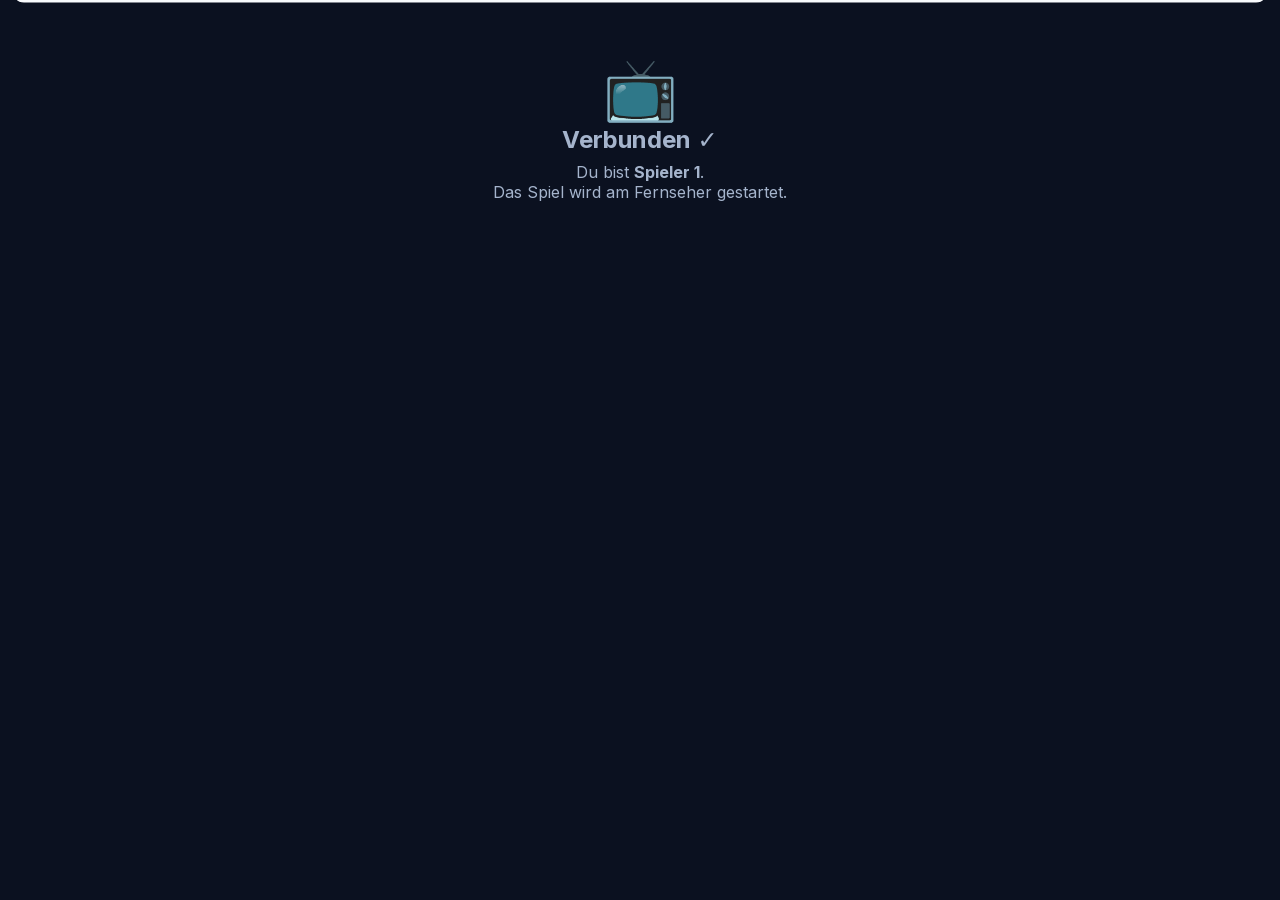
==== controller/index.html @ 582acfef "Kiez-Könige 1.0: Tycoon-Duell für Fire TV mit Handy-Controllern Co-Authored-By: Claude Opus 5.5 <nor" ====
<!DOCTYPE html>
<html lang="de">
<head>
<meta charset="UTF-8">
<meta name="viewport" content="width=device-width, initial-scale=1, maximum-scale=1, user-scalable=no, viewport-fit=cover">
<meta name="theme-color" content="#0b1120">
<title>Kiez-Könige · Controller</title>
<link rel="stylesheet" href="/game/inter.css">
<style>
:root { --c: #22d3ee; --bg: #0b1120; --card: #16213a; --line: #2a3a5c; --mute: #a5b4cc; --good: #4ade80; --bad: #f87171; --gold: #facc15; }
* { box-sizing: border-box; margin: 0; padding: 0; -webkit-tap-highlight-color: transparent; }
html, body { background: var(--bg); color: #f8fafc; font-family: Inter, system-ui, sans-serif; font-size: 16px; min-height: 100%; }
body { padding: 12px 12px calc(96px + env(safe-area-inset-bottom)); user-select: none; -webkit-user-select: none; }
.top { display: flex; align-items: center; gap: 10px; padding: 10px 12px; border-radius: 16px; background: var(--card); border: 2px solid var(--c); }
.top .nm { font-weight: 900; font-size: 19px; color: var(--c); flex: 1; }
.top .cash { font-weight: 900; font-size: 22px; }
.sub { font-size: 13px; color: var(--mute); font-weight: 600; }
.row { display: flex; gap: 8px; align-items: center; }
.chips { display: flex; gap: 6px; flex-wrap: wrap; margin: 8px 0; }
.chip { font-size: 13px; font-weight: 800; padding: 4px 10px; border-radius: 99px; background: #0b1220; border: 1px solid var(--line); }
.card { background: var(--card); border: 1px solid var(--line); border-radius: 16px; padding: 12px; margin-top: 10px; }
.map { display: grid; grid-template-columns: repeat(4, 1fr); gap: 5px; margin-top: 10px; }
.cell { aspect-ratio: 1; border-radius: 12px; border: 3px solid transparent; display: flex; flex-direction: column; align-items: center; justify-content: center; font-size: 24px; position: relative; }
.cell .lv { position: absolute; bottom: 2px; right: 5px; font-size: 10px; font-weight: 900; }
.cell .tag { font-size: 9px; font-weight: 800; opacity: .75; }
.cell.sel { outline: 4px solid #fff; outline-offset: 1px; }
.cell.gap-r { margin-right: 6px; } .cell.gap-b { margin-bottom: 6px; }
button { font: inherit; font-weight: 800; color: #fff; background: #1e293b; border: 2px solid var(--line); border-radius: 14px; padding: 12px; cursor: pointer; }
button:active { transform: scale(.97); filter: brightness(1.2); }
button.p { background: var(--c); border-color: var(--c); color: #0b1120; }
button.gold { background: linear-gradient(135deg, #fde047, #f59e0b); border-color: #f59e0b; color: #1c1917; }
button.dis { opacity: .4; }
.sheet { position: fixed; inset: 0; background: rgba(3,7,18,.8); display: flex; align-items: flex-end; z-index: 40; padding: 12px; }
.sheet .card { width: 100%; display: flex; flex-direction: column; gap: 10px; }
.sheet button { padding: 16px; font-size: 18px; }
button.red { background: #3b1219; border-color: #7f1d1d; color: #fecaca; }
.blist { display: flex; flex-direction: column; gap: 6px; margin-top: 8px; }
.blist button { display: flex; align-items: center; gap: 10px; text-align: left; padding: 9px 12px; }
.blist .ico { font-size: 26px; width: 32px; text-align: center; }
.blist .nm2 { flex: 1; }
.blist .fc { font-size: 12px; text-align: right; color: var(--mute); }
.price { display: flex; align-items: center; gap: 10px; margin: 10px 0; }
.price button { width: 64px; height: 56px; font-size: 28px; }
.price .v { flex: 1; text-align: center; font-size: 30px; font-weight: 900; }
.stat { display: flex; justify-content: space-between; padding: 3px 0; font-size: 15px; }
.foot { position: fixed; left: 0; right: 0; bottom: 0; padding: 10px 12px calc(10px + env(safe-area-inset-bottom)); background: rgba(11,17,32,.96); border-top: 1px solid var(--line); display: flex; gap: 8px; }
.foot button { flex: 1; padding: 14px 6px; font-size: 15px; }
.big { font-size: 44px; font-weight: 900; text-align: center; }
.center { text-align: center; }
.toast { position: fixed; left: 12px; right: 12px; top: 12px; background: #f8fafc; color: #0f172a; font-weight: 800; padding: 12px 14px; border-radius: 14px; transform: translateY(-140%); transition: transform .25s; z-index: 9; text-align: center; }
.toast.on { transform: none; }
.toast.bad { background: #fecaca; }
.bar { height: 12px; background: #0b1220; border-radius: 99px; overflow: hidden; border: 1px solid var(--line); margin-top: 10px; }
.bar i { display: block; height: 100%; background: linear-gradient(90deg, #fbbf24, #f97316); }
.tip { font-size: 15px; margin-top: 6px; }
.off { padding: 40px 10px; text-align: center; color: var(--mute); }
</style>
</head>
<body>
<div id="root"><div class="off">Verbinde mit dem Fernseher …</div></div>
<div id="toast" class="toast"></div>
<script src="/game/data.js"></script>
<script>
(function () {
    var K = window.KKDATA;
    var P = +(new URLSearchParams(location.search).get('p') || 1);
    var S = null, lastMsg = 0, lastJson = '', fails = 0, confirmSell = -1, bankOpen = false;
    var root = document.getElementById('root');

    function eur(n) { var neg = n < 0; n = Math.abs(Math.round(n)); return (neg ? '−' : '') + String(n).replace(/\B(?=(\d{3})+(?!\d))/g, '.') + ' €'; }
    function sgn(n) { return (n >= 0 ? '+' : '−') + eur(Math.abs(n)); }
    function pr(x) { return x.toFixed(2).replace('.', ',') + ' €'; }
    function esc(t) { return String(t).replace(/&/g, '&amp;').replace(/</g, '&lt;').replace(/>/g, '&gt;'); }
    function send(o) { o.p = P; fetch('/api/in', { method: 'POST', body: JSON.stringify(o), headers: { 'Content-Type': 'application/json' } }).catch(function () { }); }
    var tt = null;
    function toast(m, bad) { var el = document.getElementById('toast'); el.textContent = m; el.className = 'toast on' + (bad ? ' bad' : ''); clearTimeout(tt); tt = setTimeout(function () { el.className = 'toast'; }, 2200); }
    function buzz(ms) { try { navigator.vibrate && navigator.vibrate(ms); } catch (e) { } }

    function poll() {
        fetch('/api/state?p=' + P, { cache: 'no-store' }).then(function (r) { return r.text(); }).then(function (t) {
            fails = 0;
            if (t !== lastJson) { lastJson = t; try { S = JSON.parse(t); } catch (e) { S = {}; } render(); }
        }).catch(function () { fails++; if (fails > 6) root.innerHTML = '<div class="off">Keine Verbindung zum Fernseher.<br>Gleiches WLAN? Ist das Spiel am Fernseher offen?</div>'; });
    }
    send({ cmd: 'hello' });
    setInterval(poll, 350); poll();

    function plotName(id) { var p = K.plots[id]; return K.districts[p.d].short + ' ' + 'ABCD'[p.gy] + (p.gx + 1); }

    function render() {
        if (!S || !S.phase || !S.me) {
            var ph = S && S.phase;
            root.innerHTML = '<div class="off"><div style="font-size:60px">📺</div><h2>Verbunden ✓</h2><p style="margin-top:8px">Du bist <b>Spieler ' + P + '</b>.<br>' + (ph === 'setup' || ph === 'title' || !ph ? 'Das Spiel wird am Fernseher gestartet.' : 'Gleich geht’s los …') + '</p></div>';
            return;
        }
        var me = S.me;
        document.documentElement.style.setProperty('--c', me.color);
        if (S.msg && S.msg.n !== lastMsg) { if (lastMsg) { toast(S.msg.text, !S.msg.ok); buzz(S.msg.ok ? 25 : [40, 40, 40]); } lastMsg = S.msg.n; }
        var w = K.weather[S.weather], f = K.weather[S.forecast];
        var h = '<div class="top"><div class="nm">' + esc(me.name) + '<div class="sub">Tag ' + S.day + '/' + S.days + ' · ' + S.dow + '</div></div><div style="text-align:right"><div class="cash">' + eur(me.cash) + '</div><div class="sub">Vermögen ' + eur(me.wealth) + '</div></div></div>';
        h += '<div class="chips"><span class="chip">' + w.icon + ' ' + w.name + '</span><span class="chip">morgen ' + f.icon + '</span>' + (me.mkt ? '<span class="chip">📣 ' + me.mkt + ' T.</span>' : '') + (me.loan ? '<span class="chip" style="color:#fca5a5">Kredit ' + eur(me.loan) + '</span>' : '') +
            '<span class="chip" style="color:' + S.rival.color + '">' + esc(S.rival.name) + ': ' + eur(S.rival.wealth) + '</span>' + (S.timeLeft !== null && S.phase === 'plan' ? '<span class="chip">⏱ ' + S.timeLeft + ' s</span>' : '') + '</div>';
        if (S.event && S.phase === 'plan') h += '<div class="card" style="border-color:#854d0e"><b>' + S.event.icon + ' ' + esc(S.event.title) + '</b><div class="sub" style="margin-top:4px">' + esc(S.event.text) + '</div></div>';
        var foot = '';

        if (S.phase === 'plan' && S.control !== 'phones') {
            h += '<div class="off">Diese Partie wird mit der <b>Fernbedienung</b> gespielt.<br>Schau auf den Fernseher 📺</div>';
        } else if (S.phase === 'plan') {
            h += mapHtml();
            h += plotHtml();
            if (bankOpen) h += '<div class="sheet"><div class="card"><h2>🏦 Bank</h2><p class="sub" style="margin:6px 0 12px">Kredit: <b>' + eur(me.loan) + '</b> von max. ' + eur(K.loanMax) + ' · 0,5 % Zinsen pro Tag</p>' +
                '<button class="gold' + (me.loan >= K.loanMax ? ' dis' : '') + '" data-c="loan">+ ' + eur(K.loanStep) + ' leihen</button>' +
                '<button class="' + (!me.loan || me.cash < Math.min(me.loan, K.loanStep) ? 'dis' : '') + '" data-c="repay">' + eur(Math.min(me.loan || K.loanStep, K.loanStep)) + ' zurückzahlen</button>' +
                '<button data-c="bankclose">Schließen</button></div></div>';
            foot = '<button class="' + (me.mkt ? 'dis' : '') + '" data-c="marketing">📣 Werbung<br><span class="sub">' + eur(K.marketing.cost) + '</span></button>' +
                '<button data-c="bank">🏦 Bank<br><span class="sub">' + (me.loan ? 'Kredit ' + eur(me.loan) : '+' + eur(K.loanStep)) + '</span></button>' +
                (me.ready ? '<button data-c="unready">✓ Fertig<br><span class="sub">tippen = weiter planen</span></button>' : '<button class="gold" data-c="ready">Fertig ✓<br><span class="sub">Tag starten</span></button>');
        } else if (S.phase === 'day') {
            var t = S.live ? S.live.t : 0;
            h += '<div class="card center"><div class="sub">Umsatz heute</div><div class="big">' + eur(S.live ? S.live.rev : 0) + '</div><div class="bar"><i style="width:' + (t * 100) + '%"></i></div><p style="margin-top:12px">Schau auf den Fernseher – deine Kundschaft ist unterwegs! 🚶‍♀️🚶</p></div>';
        } else if (S.phase === 'evening') {
            var r = S.report || { rev: 0, profit: 0, tips: [] };
            h += '<div class="card center"><div class="sub">Gewinn heute</div><div class="big" style="color:' + (r.profit >= 0 ? 'var(--good)' : 'var(--bad)') + '">' + sgn(r.profit) + '</div><div class="sub">Umsatz ' + eur(r.rev) + ' · ' + r.sales + ' Kunden' + (r.lost ? ' · ' + r.lost + ' leer ausgegangen' : '') + '</div></div>' +
                (r.tips.length ? '<div class="card">' + r.tips.map(function (x) { return '<div class="tip">💡 ' + esc(x) + '</div>'; }).join('') + '</div>' : '');
            foot = '<button class="gold" data-c="next">Weiter ☀️</button>';
        } else if (S.phase === 'end') {
            h += '<div class="off" style="color:#fff"><div style="font-size:80px">' + (S.win === 'win' ? '👑' : S.win === 'draw' ? '🤝' : '💪') + '</div><h2>' + (S.win === 'win' ? 'Du bist Kiez-König!' : S.win === 'draw' ? 'Unentschieden!' : 'Knapp vorbei – Revanche?') + '</h2><p style="margin-top:8px">Vermögen: <b>' + eur(me.wealth) + '</b></p></div>';
            foot = '<button class="gold" data-c="next">Revanche! 🔁</button>';
        } else if (S.phase === 'lobby') {
            h += '<div class="off" style="color:#fff"><div style="font-size:60px">✅</div><h2>Verbunden!</h2><p style="margin-top:8px">Warte auf die anderen …</p></div>';
            foot = '<button class="gold" data-c="next">Spiel starten ▶</button>';
        } else {
            h += '<div class="off">Schau auf den Fernseher 📺</div>';
        }
        root.innerHTML = h;
        var fe = document.querySelector('.foot');
        if (foot) { if (!fe) { fe = document.createElement('div'); fe.className = 'foot'; document.body.appendChild(fe); } fe.innerHTML = foot; }
        else if (fe) fe.remove();
    }

    function mapHtml() {
        var me = S.me, out = '<div class="map">';
        S.plots.forEach(function (pl, i) {
            var kp = K.plots[i], D = K.districts[kp.d];
            var bg = pl.owner >= 0 ? (pl.owner === me.i ? me.color : S.rival.color) : D.ground;
            var style = 'background:' + (pl.owner >= 0 ? bg + '33' : D.ground) + ';border-color:' + (pl.owner >= 0 ? bg : D.color + '55');
            var cls = 'cell' + (me.sel === i ? ' sel' : '') + (kp.gx === 1 ? ' gap-r' : '') + (kp.gy === 1 ? ' gap-b' : '');
            out += '<div class="' + cls + '" style="' + style + '" data-sel="' + i + '">' + (pl.type ? K.types[pl.type].icon + '<span class="lv" style="color:' + bg + '">' + '★'.repeat(pl.level + 1) + '</span>' : '<span class="tag" style="color:' + D.color + '">' + D.short + '</span><span style="font-size:18px;opacity:.6">＋</span>') + '</div>';
        });
        return out + '</div>';
    }
    function plotHtml() {
        var me = S.me, id = me.sel, pl = S.plots[id], kp = K.plots[id], D = K.districts[kp.d];
        var h = '<div class="card"><div class="row" style="justify-content:space-between"><b style="font-size:18px">' + plotName(id) + (kp.corner ? ' · Ecke' : '') + '</b><span class="chip" style="color:' + D.color + '">' + D.name + '</span></div><div class="sub" style="margin-top:3px">' + D.who + ' · ' + D.hint + '</div>';
        if (pl.owner === -1) {
            h += '<div class="blist">' + K.typeOrder.map(function (t) {
                var ty = K.types[t], fc = S.forecast2 && S.forecast2[t], poor = me.cash < ty.build;
                return '<button class="' + (poor ? 'dis' : '') + '" data-c="build" data-t="' + t + '"><span class="ico">' + ty.icon + '</span><span class="nm2">' + ty.name + '<br><span class="sub">' + eur(ty.build) + '</span></span><span class="fc">' + (fc ? '~' + fc.sales + ' Kunden<br><b style="color:' + (fc.profit >= 0 ? 'var(--good)' : 'var(--bad)') + '">' + sgn(fc.profit) + '/Tag</b>' : '') + '</span></button>';
            }).join('') + '</div>';
        } else if (pl.owner === me.i) {
            var t = K.types[pl.type], l = pl.last, up = pl.level < 2 ? t.up[pl.level] : null;
            h += '<div class="row" style="margin-top:8px"><span style="font-size:36px">' + t.icon + '</span><div><b style="font-size:18px">' + t.name + '</b><div class="sub">' + K.levelNames[pl.level] + ' · bis ' + t.cap[pl.level] + ' Kunden/Tag</div></div></div>' +
                '<div class="price"><button data-c="price" data-d="-1">−</button><div class="v">' + pr(pl.price) + '<div class="sub">üblich ' + pr(t.ref) + '</div></div><button data-c="price" data-d="1">+</button></div>' +
                (l ? '<div class="stat"><span>Gestern verkauft</span><b>' + l.sales + ' / ' + l.cap + '</b></div>' + (l.lost ? '<div class="stat"><span>Leer ausgegangen</span><b style="color:var(--bad)">' + l.lost + '</b></div>' : '') + '<div class="stat"><span>Gewinn gestern</span><b style="color:' + (l.profit >= 0 ? 'var(--good)' : 'var(--bad)') + '">' + sgn(l.profit) + '</b></div>' : '<div class="sub">Öffnet heute zum ersten Mal.</div>') +
                '<div class="row" style="margin-top:10px"><button style="flex:1.4" class="' + (up === null || me.cash < up ? 'dis' : 'p') + '" data-c="upgrade">' + (up === null ? 'Voll ausgebaut' : 'Ausbauen ' + eur(up)) + '</button>' +
                '<button style="flex:1" class="red" data-c="sell">' + (confirmSell === id ? 'Wirklich? ✓' : 'Verkaufen') + '</button></div>';
        } else {
            var tt = K.types[pl.type];
            h += '<div class="row" style="margin-top:8px"><span style="font-size:36px">' + tt.icon + '</span><div><b style="color:' + S.rival.color + '">' + tt.name + ' von ' + esc(S.rival.name) + '</b><div class="sub">' + K.levelNames[pl.level] + ' · ' + pr(pl.price) + (pl.last ? ' · gestern ' + pl.last.sales + ' Kunden' : '') + '</div></div></div>';
        }
        return h + '</div>';
    }

    document.addEventListener('click', function (e) {
        var c = e.target.closest('[data-sel]');
        if (c) { var id = +c.getAttribute('data-sel'); S.me.sel = id; confirmSell = -1; send({ cmd: 'sel', plot: id }); render(); buzz(10); return; }
        var b = e.target.closest('[data-c]'); if (!b) return;
        var cmd = b.getAttribute('data-c'), sel = S && S.me ? S.me.sel : 0;
        if (b.classList.contains('dis')) { if (cmd === 'loan' || cmd === 'repay') { toast(cmd === 'loan' ? 'Mehr Kredit gibt die Bank nicht.' : 'Nichts zu tilgen oder zu wenig Geld.', true); return; } toast(cmd === 'build' ? 'Zu wenig Geld – Kredit gibt es bei der Bank.' : 'Geht gerade nicht.', true); buzz([40, 40, 40]); return; }
        if (cmd === 'build') send({ cmd: 'build', plot: sel, type: b.getAttribute('data-t') });
        else if (cmd === 'price') send({ cmd: 'price', plot: sel, d: +b.getAttribute('data-d') });
        else if (cmd === 'upgrade') send({ cmd: 'upgrade', plot: sel });
        else if (cmd === 'sell') { if (confirmSell === sel) { send({ cmd: 'sell', plot: sel }); confirmSell = -1; } else { confirmSell = sel; render(); return; } }
        else if (cmd === 'bank') { bankOpen = true; render(); }
        else if (cmd === 'bankclose') { bankOpen = false; render(); return; }
        else if (cmd === 'loan' || cmd === 'repay') { send({ cmd: cmd }); bankOpen = false; render(); }
        else send({ cmd: cmd });
        buzz(15);
    });
})();
</script>
</body>
</html>
---- game/inter.css ----
@font-face {
  font-family: 'Inter';
  font-style: normal;
  font-weight: 400;
  font-display: swap;
  src: url(fonts/inter-0.woff2) format('woff2');
  unicode-range: U+0100-02BA, U+02BD-02C5, U+02C7-02CC, U+02CE-02D7, U+02DD-02FF, U+0304, U+0308, U+0329, U+1D00-1DBF, U+1E00-1E9F, U+1EF2-1EFF, U+2020, U+20A0-20AB, U+20AD-20C4, U+2113, U+2C60-2C7F, U+A720-A7FF;
}
@font-face {
  font-family: 'Inter';
  font-style: normal;
  font-weight: 400;
  font-display: swap;
  src: url(fonts/inter-1.woff2) format('woff2');
  unicode-range: U+0000-00FF, U+0131, U+0152-0153, U+02BB-02BC, U+02C6, U+02DA, U+02DC, U+0304, U+0308, U+0329, U+2000-206F, U+20AC, U+2122, U+2191, U+2193, U+2212, U+2215, U+FEFF, U+FFFD;
}
@font-face {
  font-family: 'Inter';
  font-style: normal;
  font-weight: 500;
  font-display: swap;
  src: url(fonts/inter-0.woff2) format('woff2');
  unicode-range: U+0100-02BA, U+02BD-02C5, U+02C7-02CC, U+02CE-02D7, U+02DD-02FF, U+0304, U+0308, U+0329, U+1D00-1DBF, U+1E00-1E9F, U+1EF2-1EFF, U+2020, U+20A0-20AB, U+20AD-20C4, U+2113, U+2C60-2C7F, U+A720-A7FF;
}
@font-face {
  font-family: 'Inter';
  font-style: normal;
  font-weight: 500;
  font-display: swap;
  src: url(fonts/inter-1.woff2) format('woff2');
  unicode-range: U+0000-00FF, U+0131, U+0152-0153, U+02BB-02BC, U+02C6, U+02DA, U+02DC, U+0304, U+0308, U+0329, U+2000-206F, U+20AC, U+2122, U+2191, U+2193, U+2212, U+2215, U+FEFF, U+FFFD;
}
@font-face {
  font-family: 'Inter';
  font-style: normal;
  font-weight: 600;
  font-display: swap;
  src: url(fonts/inter-0.woff2) format('woff2');
  unicode-range: U+0100-02BA, U+02BD-02C5, U+02C7-02CC, U+02CE-02D7, U+02DD-02FF, U+0304, U+0308, U+0329, U+1D00-1DBF, U+1E00-1E9F, U+1EF2-1EFF, U+2020, U+20A0-20AB, U+20AD-20C4, U+2113, U+2C60-2C7F, U+A720-A7FF;
}
@font-face {
  font-family: 'Inter';
  font-style: normal;
  font-weight: 600;
  font-display: swap;
  src: url(fonts/inter-1.woff2) format('woff2');
  unicode-range: U+0000-00FF, U+0131, U+0152-0153, U+02BB-02BC, U+02C6, U+02DA, U+02DC, U+0304, U+0308, U+0329, U+2000-206F, U+20AC, U+2122, U+2191, U+2193, U+2212, U+2215, U+FEFF, U+FFFD;
}
@font-face {
  font-family: 'Inter';
  font-style: normal;
  font-weight: 700;
  font-display: swap;
  src: url(fonts/inter-0.woff2) format('woff2');
  unicode-range: U+0100-02BA, U+02BD-02C5, U+02C7-02CC, U+02CE-02D7, U+02DD-02FF, U+0304, U+0308, U+0329, U+1D00-1DBF, U+1E00-1E9F, U+1EF2-1EFF, U+2020, U+20A0-20AB, U+20AD-20C4, U+2113, U+2C60-2C7F, U+A720-A7FF;
}
@font-face {
  font-family: 'Inter';
  font-style: normal;
  font-weight: 700;
  font-display: swap;
  src: url(fonts/inter-1.woff2) format('woff2');
  unicode-range: U+0000-00FF, U+0131, U+0152-0153, U+02BB-02BC, U+02C6, U+02DA, U+02DC, U+0304, U+0308, U+0329, U+2000-206F, U+20AC, U+2122, U+2191, U+2193, U+2212, U+2215, U+FEFF, U+FFFD;
}
@font-face {
  font-family: 'Inter';
  font-style: normal;
  font-weight: 800;
  font-display: swap;
  src: url(fonts/inter-0.woff2) format('woff2');
  unicode-range: U+0100-02BA, U+02BD-02C5, U+02C7-02CC, U+02CE-02D7, U+02DD-02FF, U+0304, U+0308, U+0329, U+1D00-1DBF, U+1E00-1E9F, U+1EF2-1EFF, U+2020, U+20A0-20AB, U+20AD-20C4, U+2113, U+2C60-2C7F, U+A720-A7FF;
}
@font-face {
  font-family: 'Inter';
  font-style: normal;
  font-weight: 800;
  font-display: swap;
  src: url(fonts/inter-1.woff2) format('woff2');
  unicode-range: U+0000-00FF, U+0131, U+0152-0153, U+02BB-02BC, U+02C6, U+02DA, U+02DC, U+0304, U+0308, U+0329, U+2000-206F, U+20AC, U+2122, U+2191, U+2193, U+2212, U+2215, U+FEFF, U+FFFD;
}
@font-face {
  font-family: 'Inter';
  font-style: normal;
  font-weight: 900;
  font-display: swap;
  src: url(fonts/inter-0.woff2) format('woff2');
  unicode-range: U+0100-02BA, U+02BD-02C5, U+02C7-02CC, U+02CE-02D7, U+02DD-02FF, U+0304, U+0308, U+0329, U+1D00-1DBF, U+1E00-1E9F, U+1EF2-1EFF, U+2020, U+20A0-20AB, U+20AD-20C4, U+2113, U+2C60-2C7F, U+A720-A7FF;
}
@font-face {
  font-family: 'Inter';
  font-style: normal;
  font-weight: 900;
  font-display: swap;
  src: url(fonts/inter-1.woff2) format('woff2');
  unicode-range: U+0000-00FF, U+0131, U+0152-0153, U+02BB-02BC, U+02C6, U+02DA, U+02DC, U+0304, U+0308, U+0329, U+2000-206F, U+20AC, U+2122, U+2191, U+2193, U+2212, U+2215, U+FEFF, U+FFFD;
}
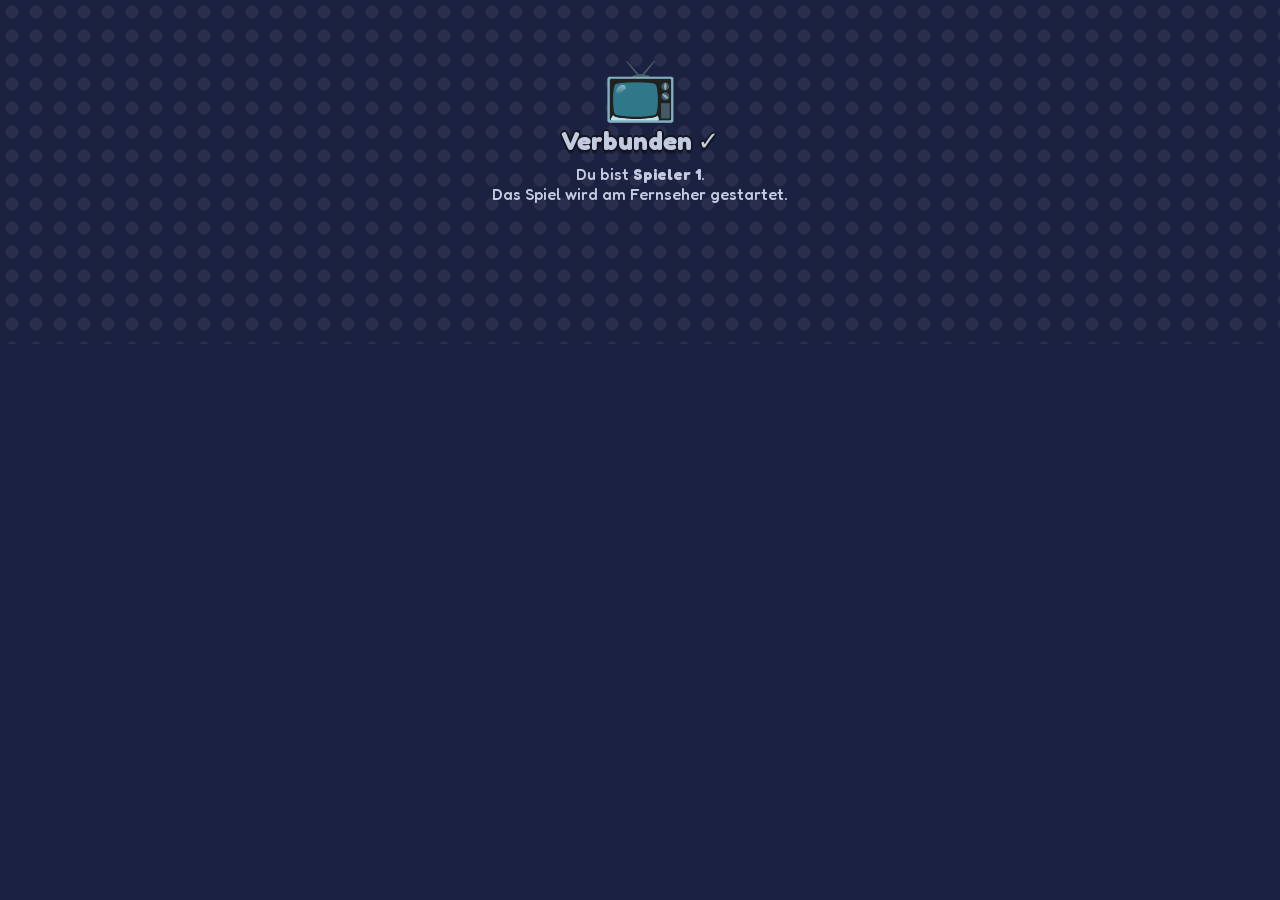
==== commit f93d365c: "Kiez-Könige 1.1: Klötzchen-Look, Avatare, Abzeichen, robustere Handy-Verbindung - Noppen-Stadt, Bloc" ====
--- a/controller/index.html
+++ b/controller/index.html
@@ -3,57 +3,72 @@
 <head>
 <meta charset="UTF-8">
 <meta name="viewport" content="width=device-width, initial-scale=1, maximum-scale=1, user-scalable=no, viewport-fit=cover">
-<meta name="theme-color" content="#0b1120">
+<meta name="theme-color" content="#1b2140">
 <title>Kiez-Könige · Controller</title>
 <link rel="stylesheet" href="/game/inter.css">
+<link rel="stylesheet" href="/game/fredoka.css">
 <style>
-:root { --c: #22d3ee; --bg: #0b1120; --card: #16213a; --line: #2a3a5c; --mute: #a5b4cc; --good: #4ade80; --bad: #f87171; --gold: #facc15; }
+:root { --c: #22d3ee; --ink: #15151f; --bg: #1b2140; --card: #262d52; --line: #15151f; --mute: #c3cbe0; --good: #5df08a; --bad: #ff6b6b; --gold: #ffd23f; }
 * { box-sizing: border-box; margin: 0; padding: 0; -webkit-tap-highlight-color: transparent; }
-html, body { background: var(--bg); color: #f8fafc; font-family: Inter, system-ui, sans-serif; font-size: 16px; min-height: 100%; }
-body { padding: 12px 12px calc(96px + env(safe-area-inset-bottom)); user-select: none; -webkit-user-select: none; }
-.top { display: flex; align-items: center; gap: 10px; padding: 10px 12px; border-radius: 16px; background: var(--card); border: 2px solid var(--c); }
-.top .nm { font-weight: 900; font-size: 19px; color: var(--c); flex: 1; }
-.top .cash { font-weight: 900; font-size: 22px; }
-.sub { font-size: 13px; color: var(--mute); font-weight: 600; }
+html, body { background: var(--bg); color: #fff; font-family: Fredoka, Inter, system-ui, sans-serif; font-weight: 500; font-size: 16px; min-height: 100%; }
+body { padding: 12px 12px calc(100px + env(safe-area-inset-bottom)); user-select: none; -webkit-user-select: none;
+  background-image: radial-gradient(circle at 12px 12px, rgba(255,255,255,.06) 6px, transparent 7px); background-size: 24px 24px; }
+b { font-weight: 700; }
+h2 { font-weight: 700; font-size: 26px; text-shadow: 2px 0 0 var(--ink), -2px 0 0 var(--ink), 0 2px 0 var(--ink), 0 -2px 0 var(--ink), 0 4px 0 rgba(0,0,0,.3); }
+.top { display: flex; align-items: center; gap: 10px; padding: 10px 12px; border-radius: 16px; background: var(--card); border: 3px solid var(--ink); border-left: 10px solid var(--c); box-shadow: 0 5px 0 rgba(0,0,0,.3); }
+.top .nm { font-weight: 700; font-size: 21px; color: var(--c); flex: 1; }
+.top .cash { font-weight: 700; font-size: 24px; }
+.sub { font-size: 13px; color: var(--mute); font-weight: 500; }
 .row { display: flex; gap: 8px; align-items: center; }
-.chips { display: flex; gap: 6px; flex-wrap: wrap; margin: 8px 0; }
-.chip { font-size: 13px; font-weight: 800; padding: 4px 10px; border-radius: 99px; background: #0b1220; border: 1px solid var(--line); }
-.card { background: var(--card); border: 1px solid var(--line); border-radius: 16px; padding: 12px; margin-top: 10px; }
+.chips { display: flex; gap: 6px; flex-wrap: wrap; margin: 10px 0 6px; }
+.chip { font-size: 14px; font-weight: 700; padding: 3px 10px 4px; border-radius: 99px; background: #151a33; border: 2px solid var(--ink); }
+.card { background: var(--card); border: 3px solid var(--ink); border-radius: 16px; padding: 12px; margin-top: 10px; box-shadow: 0 5px 0 rgba(0,0,0,.3); }
 .map { display: grid; grid-template-columns: repeat(4, 1fr); gap: 5px; margin-top: 10px; }
-.cell { aspect-ratio: 1; border-radius: 12px; border: 3px solid transparent; display: flex; flex-direction: column; align-items: center; justify-content: center; font-size: 24px; position: relative; }
-.cell .lv { position: absolute; bottom: 2px; right: 5px; font-size: 10px; font-weight: 900; }
-.cell .tag { font-size: 9px; font-weight: 800; opacity: .75; }
-.cell.sel { outline: 4px solid #fff; outline-offset: 1px; }
+.cell { aspect-ratio: 1; border-radius: 12px; border: 3px solid var(--ink); display: flex; flex-direction: column; align-items: center; justify-content: center; font-size: 26px; position: relative; box-shadow: inset 0 -5px 0 rgba(0,0,0,.25); }
+.cell .lv { position: absolute; bottom: 2px; right: 5px; font-size: 10px; font-weight: 700; }
+.cell .tag { font-size: 10px; font-weight: 700; opacity: .85; }
+.cell.sel { outline: 4px solid #fff; outline-offset: 2px; transform: scale(1.04); }
 .cell.gap-r { margin-right: 6px; } .cell.gap-b { margin-bottom: 6px; }
-button { font: inherit; font-weight: 800; color: #fff; background: #1e293b; border: 2px solid var(--line); border-radius: 14px; padding: 12px; cursor: pointer; }
-button:active { transform: scale(.97); filter: brightness(1.2); }
-button.p { background: var(--c); border-color: var(--c); color: #0b1120; }
-button.gold { background: linear-gradient(135deg, #fde047, #f59e0b); border-color: #f59e0b; color: #1c1917; }
-button.dis { opacity: .4; }
-.sheet { position: fixed; inset: 0; background: rgba(3,7,18,.8); display: flex; align-items: flex-end; z-index: 40; padding: 12px; }
+button { font: inherit; font-weight: 700; color: #fff; background: #4b5468; border: 3px solid var(--ink); border-radius: 14px; padding: 11px 12px 14px; cursor: pointer;
+  box-shadow: inset 0 -5px 0 rgba(0,0,0,.28), inset 0 3px 0 rgba(255,255,255,.18), 0 4px 0 rgba(0,0,0,.35); text-shadow: 0 2px 0 rgba(0,0,0,.35); }
+button:active { transform: translateY(3px); box-shadow: inset 0 -2px 0 rgba(0,0,0,.28), 0 1px 0 rgba(0,0,0,.35); }
+button.p { background: #3b82f6; }
+button.gold { background: linear-gradient(#5ee87f, #1fb04f); }
+button.dis { filter: grayscale(.8) brightness(.75); }
+button.red { background: #e2483d; }
+.sheet { position: fixed; inset: 0; background: rgba(8,10,22,.75); display: flex; align-items: flex-end; z-index: 40; padding: 12px; }
 .sheet .card { width: 100%; display: flex; flex-direction: column; gap: 10px; }
-.sheet button { padding: 16px; font-size: 18px; }
-button.red { background: #3b1219; border-color: #7f1d1d; color: #fecaca; }
-.blist { display: flex; flex-direction: column; gap: 6px; margin-top: 8px; }
-.blist button { display: flex; align-items: center; gap: 10px; text-align: left; padding: 9px 12px; }
+.sheet button { padding: 15px; font-size: 18px; }
+.blist { display: flex; flex-direction: column; gap: 7px; margin-top: 8px; }
+.blist button { display: flex; align-items: center; gap: 10px; text-align: left; padding: 8px 12px 11px; }
 .blist .ico { font-size: 26px; width: 32px; text-align: center; }
 .blist .nm2 { flex: 1; }
-.blist .fc { font-size: 12px; text-align: right; color: var(--mute); }
+.blist .fc { font-size: 12px; text-align: right; color: rgba(255,255,255,.85); text-shadow: none; font-weight: 500; }
 .price { display: flex; align-items: center; gap: 10px; margin: 10px 0; }
-.price button { width: 64px; height: 56px; font-size: 28px; }
-.price .v { flex: 1; text-align: center; font-size: 30px; font-weight: 900; }
+.price button { width: 64px; height: 58px; font-size: 30px; }
+.price .v { flex: 1; text-align: center; font-size: 32px; font-weight: 700; }
 .stat { display: flex; justify-content: space-between; padding: 3px 0; font-size: 15px; }
-.foot { position: fixed; left: 0; right: 0; bottom: 0; padding: 10px 12px calc(10px + env(safe-area-inset-bottom)); background: rgba(11,17,32,.96); border-top: 1px solid var(--line); display: flex; gap: 8px; }
-.foot button { flex: 1; padding: 14px 6px; font-size: 15px; }
-.big { font-size: 44px; font-weight: 900; text-align: center; }
+.foot { position: fixed; left: 0; right: 0; bottom: 0; padding: 10px 12px calc(12px + env(safe-area-inset-bottom)); background: rgba(21,26,51,.97); border-top: 3px solid var(--ink); display: flex; gap: 8px; }
+.foot button { flex: 1; padding: 12px 6px 15px; font-size: 16px; }
+.big { font-size: 46px; font-weight: 700; text-align: center; }
 .center { text-align: center; }
-.toast { position: fixed; left: 12px; right: 12px; top: 12px; background: #f8fafc; color: #0f172a; font-weight: 800; padding: 12px 14px; border-radius: 14px; transform: translateY(-140%); transition: transform .25s; z-index: 9; text-align: center; }
+.toast { position: fixed; left: 12px; right: 12px; top: 12px; background: #fff; color: var(--ink); font-weight: 700; padding: 11px 14px 13px; border-radius: 14px; border: 3px solid var(--ink); box-shadow: 0 5px 0 rgba(0,0,0,.3);
+  transform: translateY(-160%); transition: transform .25s cubic-bezier(.3,1.6,.5,1); z-index: 9; text-align: center; }
 .toast.on { transform: none; }
-.toast.bad { background: #fecaca; }
-.bar { height: 12px; background: #0b1220; border-radius: 99px; overflow: hidden; border: 1px solid var(--line); margin-top: 10px; }
-.bar i { display: block; height: 100%; background: linear-gradient(90deg, #fbbf24, #f97316); }
+.toast.bad { background: #ffd0d0; }
+.toast.badge { background: linear-gradient(#ffe066, #ffb020); font-size: 18px; }
+.bar { height: 16px; background: #151a33; border-radius: 99px; overflow: hidden; border: 3px solid var(--ink); margin-top: 10px; }
+.bar i { display: block; height: 100%; background: linear-gradient(90deg, #ffd23f, #ff8a3d); }
 .tip { font-size: 15px; margin-top: 6px; }
 .off { padding: 40px 10px; text-align: center; color: var(--mute); }
+.looks { display: grid; grid-template-columns: repeat(3, 1fr); gap: 8px; margin-top: 8px; }
+.looks.f4 { grid-template-columns: repeat(4, 1fr); }
+.looks button { padding: 8px 4px 11px; font-size: 26px; display: flex; flex-direction: column; align-items: center; gap: 2px; }
+.looks button .sub { color: rgba(255,255,255,.85); text-shadow: none; }
+.looks button.on { background: var(--c); outline: 3px solid #fff; outline-offset: 2px; }
+.sw { display: inline-block; width: 30px; height: 30px; border-radius: 8px; border: 3px solid var(--ink); }
+.badges { display: flex; flex-wrap: wrap; gap: 6px; font-size: 24px; margin-top: 8px; justify-content: center; }
+.badges span { background: rgba(255,255,255,.12); border: 2px solid var(--ink); border-radius: 10px; padding: 0 5px 2px; }
 </style>
 </head>
 <body>
@@ -63,8 +78,8 @@
 <script>
 (function () {
     var K = window.KKDATA;
-    var P = +(new URLSearchParams(location.search).get('p') || 1);
-    var S = null, lastMsg = 0, lastJson = '', fails = 0, confirmSell = -1, bankOpen = false;
+    var P = +(new URLSearchParams(location.search).get('p') || (location.pathname.match(/^\/([12])$/) || [])[1] || 1);
+    var S = null, lastMsg = 0, lastJson = '', fails = 0, confirmSell = -1, bankOpen = false, lastBadges = -1;
     var root = document.getElementById('root');
 
     function eur(n) { var neg = n < 0; n = Math.abs(Math.round(n)); return (neg ? '−' : '') + String(n).replace(/\B(?=(\d{3})+(?!\d))/g, '.') + ' €'; }
@@ -73,7 +88,7 @@
     function esc(t) { return String(t).replace(/&/g, '&amp;').replace(/</g, '&lt;').replace(/>/g, '&gt;'); }
     function send(o) { o.p = P; fetch('/api/in', { method: 'POST', body: JSON.stringify(o), headers: { 'Content-Type': 'application/json' } }).catch(function () { }); }
     var tt = null;
-    function toast(m, bad) { var el = document.getElementById('toast'); el.textContent = m; el.className = 'toast on' + (bad ? ' bad' : ''); clearTimeout(tt); tt = setTimeout(function () { el.className = 'toast'; }, 2200); }
+    function toast(m, bad) { var el = document.getElementById('toast'); el.textContent = m; el.className = 'toast on' + (bad === 'badge' ? ' badge' : bad ? ' bad' : ''); clearTimeout(tt); tt = setTimeout(function () { el.className = 'toast'; }, 2200); }
     function buzz(ms) { try { navigator.vibrate && navigator.vibrate(ms); } catch (e) { } }
 
     function poll() {
@@ -96,6 +111,9 @@
         var me = S.me;
         document.documentElement.style.setProperty('--c', me.color);
         if (S.msg && S.msg.n !== lastMsg) { if (lastMsg) { toast(S.msg.text, !S.msg.ok); buzz(S.msg.ok ? 25 : [40, 40, 40]); } lastMsg = S.msg.n; }
+        var nb = (S.badges || []).length;
+        if (lastBadges >= 0 && nb > lastBadges) { var nbg = S.badges[nb - 1]; setTimeout(function () { toast('🏅 Abzeichen: ' + nbg[0] + ' ' + nbg[1], 'badge'); buzz([30, 60, 30, 60, 80]); }, 900); }
+        lastBadges = nb;
         var w = K.weather[S.weather], f = K.weather[S.forecast];
         var h = '<div class="top"><div class="nm">' + esc(me.name) + '<div class="sub">Tag ' + S.day + '/' + S.days + ' · ' + S.dow + '</div></div><div style="text-align:right"><div class="cash">' + eur(me.cash) + '</div><div class="sub">Vermögen ' + eur(me.wealth) + '</div></div></div>';
         h += '<div class="chips"><span class="chip">' + w.icon + ' ' + w.name + '</span><span class="chip">morgen ' + f.icon + '</span>' + (me.mkt ? '<span class="chip">📣 ' + me.mkt + ' T.</span>' : '') + (me.loan ? '<span class="chip" style="color:#fca5a5">Kredit ' + eur(me.loan) + '</span>' : '') +
@@ -121,13 +139,13 @@
         } else if (S.phase === 'evening') {
             var r = S.report || { rev: 0, profit: 0, tips: [] };
             h += '<div class="card center"><div class="sub">Gewinn heute</div><div class="big" style="color:' + (r.profit >= 0 ? 'var(--good)' : 'var(--bad)') + '">' + sgn(r.profit) + '</div><div class="sub">Umsatz ' + eur(r.rev) + ' · ' + r.sales + ' Kunden' + (r.lost ? ' · ' + r.lost + ' leer ausgegangen' : '') + '</div></div>' +
-                (r.tips.length ? '<div class="card">' + r.tips.map(function (x) { return '<div class="tip">💡 ' + esc(x) + '</div>'; }).join('') + '</div>' : '');
+                ((S.badges || []).length ? '<div class="card center"><b>🏅 Deine Abzeichen</b>' + badgesHtml() + '</div>' : '') + (r.tips.length ? '<div class="card">' + r.tips.map(function (x) { return '<div class="tip">💡 ' + esc(x) + '</div>'; }).join('') + '</div>' : '');
             foot = '<button class="gold" data-c="next">Weiter ☀️</button>';
         } else if (S.phase === 'end') {
-            h += '<div class="off" style="color:#fff"><div style="font-size:80px">' + (S.win === 'win' ? '👑' : S.win === 'draw' ? '🤝' : '💪') + '</div><h2>' + (S.win === 'win' ? 'Du bist Kiez-König!' : S.win === 'draw' ? 'Unentschieden!' : 'Knapp vorbei – Revanche?') + '</h2><p style="margin-top:8px">Vermögen: <b>' + eur(me.wealth) + '</b></p></div>';
+            h += '<div class="off" style="color:#fff"><div style="font-size:80px">' + (S.win === 'win' ? '👑' : S.win === 'draw' ? '🤝' : '💪') + '</div><h2>' + (S.win === 'win' ? 'Du bist Kiez-König!' : S.win === 'draw' ? 'Unentschieden!' : 'Knapp vorbei – Revanche?') + '</h2><p style="margin-top:8px">Vermögen: <b>' + eur(me.wealth) + '</b></p>' + badgesHtml() + '</div>';
             foot = '<button class="gold" data-c="next">Revanche! 🔁</button>';
         } else if (S.phase === 'lobby') {
-            h += '<div class="off" style="color:#fff"><div style="font-size:60px">✅</div><h2>Verbunden!</h2><p style="margin-top:8px">Warte auf die anderen …</p></div>';
+            h += '<div class="card center"><h2>✅ Verbunden!</h2><p class="sub" style="margin-top:4px;font-size:15px">Wähle deinen Avatar – er läuft gleich durch die Stadt am Fernseher.</p></div>' + looksHtml();
             foot = '<button class="gold" data-c="next">Spiel starten ▶</button>';
         } else {
             h += '<div class="off">Schau auf den Fernseher 📺</div>';
@@ -138,6 +156,23 @@
         else if (fe) fe.remove();
     }
 
+    function looksHtml() {
+        var L = K.looks, l = S.look || { hat: 'cap', face: 'smile', skin: 0 };
+        function grid(key, list, cls) {
+            return '<div class="looks ' + (cls || '') + '">' + list.map(function (it, i) {
+                var val = key === 'skin' ? i : it[0], on = key === 'skin' ? l.skin === i : l[key] === it[0];
+                var inner = key === 'skin' ? '<span class="sw" style="background:' + it + '"></span>' : it[1] + '<span class="sub">' + it[2] + '</span>';
+                return '<button class="' + (on ? 'on' : '') + '" data-c="look" data-k="' + key + '" data-v="' + val + '">' + inner + '</button>';
+            }).join('') + '</div>';
+        }
+        return '<div class="card"><b>🧢 Hut</b>' + grid('hat', L.hats) + '</div>' +
+            '<div class="card"><b>🙂 Gesicht</b>' + grid('face', L.faces, 'f4') + '</div>' +
+            '<div class="card"><b>🎨 Hautfarbe</b>' + grid('skin', L.skins, 'f4') + '</div>';
+    }
+    function badgesHtml() {
+        var b = S.badges || [];
+        return b.length ? '<div class="badges">' + b.map(function (x) { return '<span>' + x[0] + '</span>'; }).join('') + '</div><div class="sub" style="margin-top:4px">' + b.map(function (x) { return x[1]; }).join(' · ') + '</div>' : '';
+    }
     function mapHtml() {
         var me = S.me, out = '<div class="map">';
         S.plots.forEach(function (pl, i) {
@@ -181,6 +216,7 @@
         else if (cmd === 'price') send({ cmd: 'price', plot: sel, d: +b.getAttribute('data-d') });
         else if (cmd === 'upgrade') send({ cmd: 'upgrade', plot: sel });
         else if (cmd === 'sell') { if (confirmSell === sel) { send({ cmd: 'sell', plot: sel }); confirmSell = -1; } else { confirmSell = sel; render(); return; } }
+        else if (cmd === 'look') { var k = b.getAttribute('data-k'), v = b.getAttribute('data-v'); S.look = S.look || {}; S.look[k] = k === 'skin' ? +v : v; send({ cmd: 'avatar', key: k, val: k === 'skin' ? +v : v }); render(); }
         else if (cmd === 'bank') { bankOpen = true; render(); }
         else if (cmd === 'bankclose') { bankOpen = false; render(); return; }
         else if (cmd === 'loan' || cmd === 'repay') { send({ cmd: cmd }); bankOpen = false; render(); }
--- a/game/fredoka.css
+++ b/game/fredoka.css
@@ -0,0 +1,9 @@
+/* Fredoka (SIL Open Font License 1.1) – variable Schrift, Gewichte 300–700 */
+@font-face {
+  font-family: 'Fredoka';
+  font-style: normal;
+  font-weight: 300 700;
+  font-display: block;
+  src: url(fonts/fredoka.woff2) format('woff2');
+  unicode-range: U+0000-00FF, U+0131, U+0152-0153, U+02BB-02BC, U+02C6, U+02DA, U+02DC, U+0304, U+0308, U+0329, U+2000-206F, U+20AC, U+2122, U+2191, U+2193, U+2212, U+2215, U+FEFF, U+FFFD;
+}
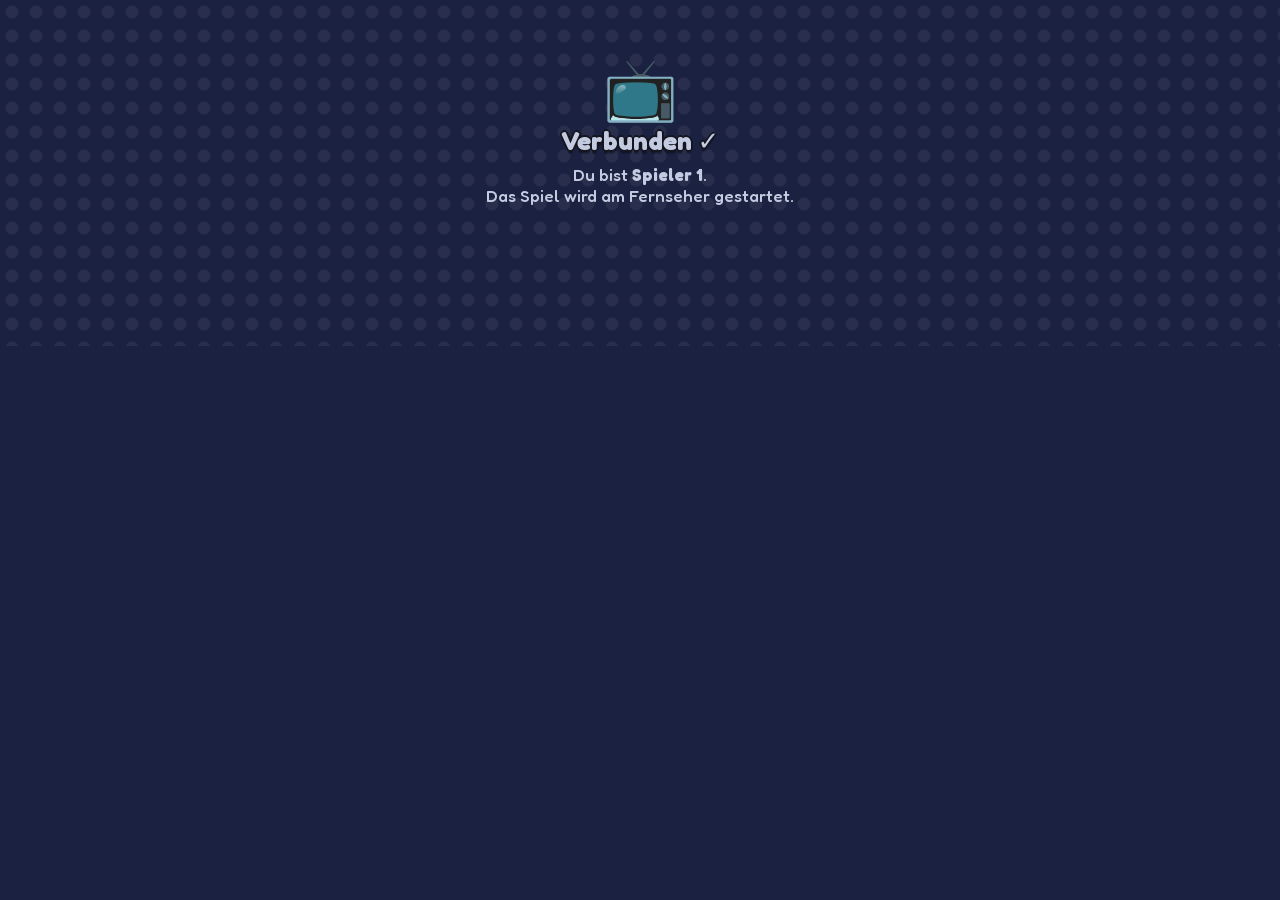
==== commit d1ccbbe3: "Kiez-Könige 2.1: größere Texte - alle Schriftgrößen ca. 10 % größer, Planungsfeld breiter - Laden-Ka" ====
--- a/controller/index.html
+++ b/controller/index.html
@@ -10,7 +10,7 @@
 <style>
 :root { --c: #22d3ee; --ink: #15151f; --bg: #1b2140; --card: #262d52; --line: #15151f; --mute: #c3cbe0; --good: #5df08a; --bad: #ff6b6b; --gold: #ffd23f; }
 * { box-sizing: border-box; margin: 0; padding: 0; -webkit-tap-highlight-color: transparent; }
-html, body { background: var(--bg); color: #fff; font-family: Fredoka, Inter, system-ui, sans-serif; font-weight: 500; font-size: 16px; min-height: 100%; }
+html, body { background: var(--bg); color: #fff; font-family: Fredoka, Inter, system-ui, sans-serif; font-weight: 500; font-size: 17px; min-height: 100%; }
 body { padding: 12px 12px calc(100px + env(safe-area-inset-bottom)); user-select: none; -webkit-user-select: none;
   background-image: radial-gradient(circle at 12px 12px, rgba(255,255,255,.06) 6px, transparent 7px); background-size: 24px 24px; }
 b { font-weight: 700; }
@@ -119,6 +119,7 @@
         h += '<div class="chips"><span class="chip">' + w.icon + ' ' + w.name + '</span><span class="chip">morgen ' + f.icon + '</span>' + (me.mkt ? '<span class="chip">📣 ' + me.mkt + ' T.</span>' : '') + (me.loan ? '<span class="chip" style="color:#fca5a5">Kredit ' + eur(me.loan) + '</span>' : '') +
             '<span class="chip" style="color:' + S.rival.color + '">' + esc(S.rival.name) + ': ' + eur(S.rival.wealth) + '</span>' + (S.timeLeft !== null && S.phase === 'plan' ? '<span class="chip">⏱ ' + S.timeLeft + ' s</span>' : '') + '</div>';
         if (S.event && S.phase === 'plan') h += '<div class="card" style="border-color:#854d0e"><b>' + S.event.icon + ' ' + esc(S.event.title) + '</b><div class="sub" style="margin-top:4px">' + esc(S.event.text) + '</div></div>';
+        if (S.mission && S.phase === 'plan') h += '<div class="card" style="border-left:8px solid var(--gold)"><b>🎯 Tagesaufgabe</b><div style="margin-top:3px">' + esc(S.mission.text) + ' <b style="color:var(--gold)">+' + eur(S.mission.reward) + '</b></div></div>';
         var foot = '';
 
         if (S.phase === 'plan' && S.control !== 'phones') {
@@ -139,6 +140,7 @@
         } else if (S.phase === 'evening') {
             var r = S.report || { rev: 0, profit: 0, tips: [] };
             h += '<div class="card center"><div class="sub">Gewinn heute</div><div class="big" style="color:' + (r.profit >= 0 ? 'var(--good)' : 'var(--bad)') + '">' + sgn(r.profit) + '</div><div class="sub">Umsatz ' + eur(r.rev) + ' · ' + r.sales + ' Kunden' + (r.lost ? ' · ' + r.lost + ' leer ausgegangen' : '') + '</div></div>' +
+                (r.mission ? '<div class="card center" style="border-left:8px solid var(--gold)">🎯 ' + (r.mission.ok ? '<b>Aufgabe geschafft!</b> <b style="color:var(--good)">+' + eur(r.mission.reward) + '</b>' : 'Aufgabe verpasst: ' + esc(r.mission.text)) + '</div>' : '') +
                 ((S.badges || []).length ? '<div class="card center"><b>🏅 Deine Abzeichen</b>' + badgesHtml() + '</div>' : '') + (r.tips.length ? '<div class="card">' + r.tips.map(function (x) { return '<div class="tip">💡 ' + esc(x) + '</div>'; }).join('') + '</div>' : '');
             foot = '<button class="gold" data-c="next">Weiter ☀️</button>';
         } else if (S.phase === 'end') {
@@ -195,6 +197,7 @@
         } else if (pl.owner === me.i) {
             var t = K.types[pl.type], l = pl.last, up = pl.level < 2 ? t.up[pl.level] : null;
             h += '<div class="row" style="margin-top:8px"><span style="font-size:36px">' + t.icon + '</span><div><b style="font-size:18px">' + t.name + '</b><div class="sub">' + K.levelNames[pl.level] + ' · bis ' + t.cap[pl.level] + ' Kunden/Tag</div></div></div>' +
+                '<div class="stat"><span>Kunden-Bewertung</span><b>⭐ ' + (pl.rating || 3.5).toFixed(1).replace('.', ',') + '</b></div>' +
                 '<div class="price"><button data-c="price" data-d="-1">−</button><div class="v">' + pr(pl.price) + '<div class="sub">üblich ' + pr(t.ref) + '</div></div><button data-c="price" data-d="1">+</button></div>' +
                 (l ? '<div class="stat"><span>Gestern verkauft</span><b>' + l.sales + ' / ' + l.cap + '</b></div>' + (l.lost ? '<div class="stat"><span>Leer ausgegangen</span><b style="color:var(--bad)">' + l.lost + '</b></div>' : '') + '<div class="stat"><span>Gewinn gestern</span><b style="color:' + (l.profit >= 0 ? 'var(--good)' : 'var(--bad)') + '">' + sgn(l.profit) + '</b></div>' : '<div class="sub">Öffnet heute zum ersten Mal.</div>') +
                 '<div class="row" style="margin-top:10px"><button style="flex:1.4" class="' + (up === null || me.cash < up ? 'dis' : 'p') + '" data-c="upgrade">' + (up === null ? 'Voll ausgebaut' : 'Ausbauen ' + eur(up)) + '</button>' +
